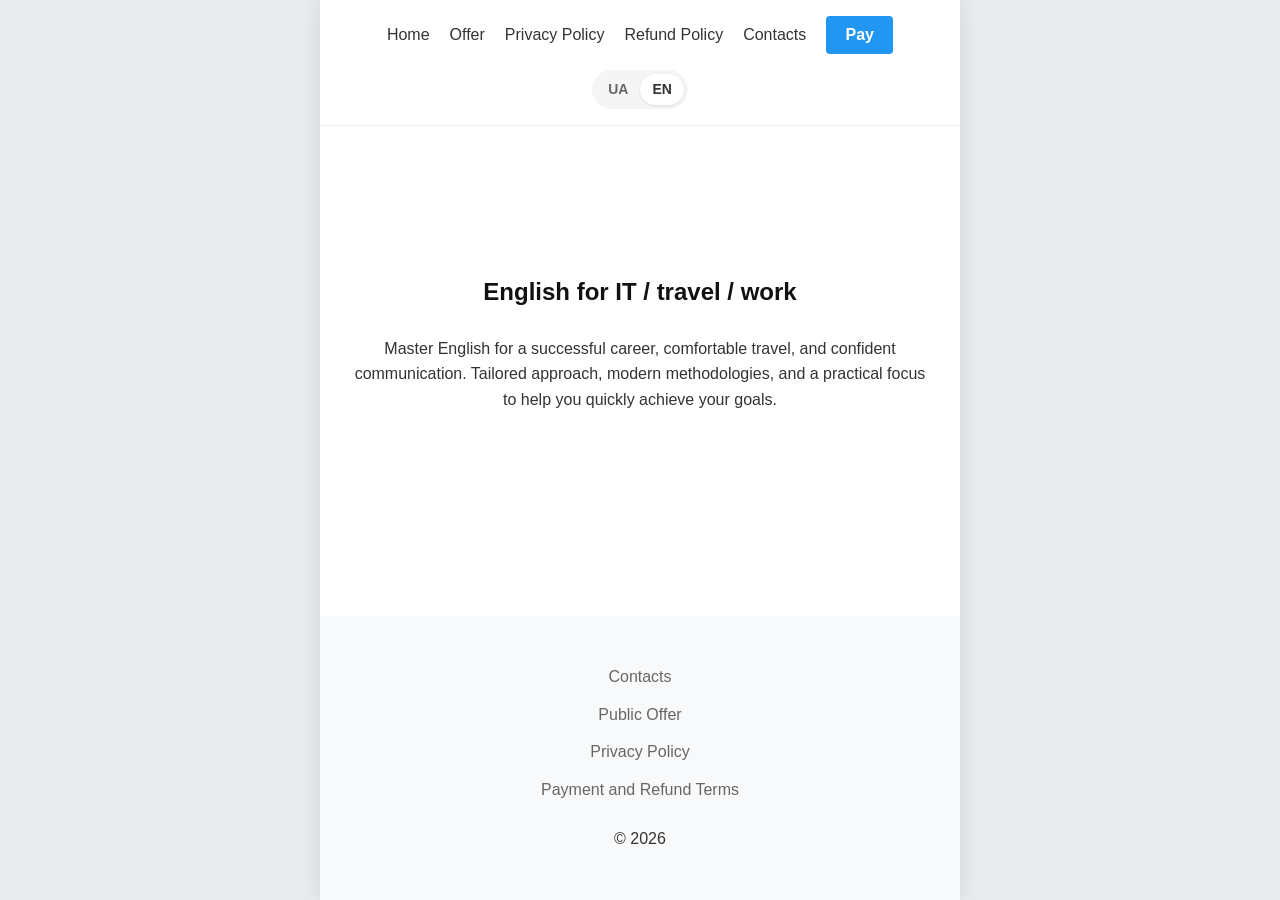
==== en/index.html @ 535845a1 "initital" ====
<!DOCTYPE html>
<html lang="en">
<head>
    <meta charset="UTF-8">
    <meta name="viewport" content="width=device-width, initial-scale=1.0">
    <title>English for IT / travel / work</title>
    <link rel="stylesheet" href="../assets/css/styles.css">
    <link rel="alternate" hreflang="uk" href="../index.html">
    <link rel="alternate" hreflang="en" href="index.html">
</head>
<body>
    <div class="site-wrapper">
        <header>
            <nav>
                <a href="index.html">Home</a>
                <a href="offer.html">Offer</a>
                <a href="privacy.html">Privacy Policy</a>
                <a href="refund.html">Refund Policy</a>
                <a href="contacts.html">Contacts</a>
                <a href="https://secure.wayforpay.com/payment" class="pay-btn" target="_blank" rel="noopener">Pay</a>
            </nav>
            <div class="language-switcher">
                <a href="../index.html" class="lang-link">UA</a>
                <a href="index.html" class="lang-link active">EN</a>
            </div>
        </header>

        <main>
            <section>
                <h1>English for IT / travel / work</h1>
                <p>Master English for a successful career, comfortable travel, and confident communication. Tailored approach, modern methodologies, and a practical focus to help you quickly achieve your goals.</p>
            </section>
        </main>

        <footer>
            <div class="footer-links">
                <a href="contacts.html">Contacts</a>
                <a href="offer.html">Public Offer</a>
                <a href="privacy.html">Privacy Policy</a>
                <a href="refund.html">Payment and Refund Terms</a>
            </div>
            <div>&copy; 2026</div>
        </footer>
    </div>
</body>
</html>
---- assets/css/styles.css ----
/* Reset and Base Styles */
* {
    margin: 0;
    padding: 0;
    box-sizing: border-box;
}

html {
    scroll-behavior: smooth;
}

body {
    font-family: -apple-system, BlinkMacSystemFont, "Segoe UI", Roboto, Helvetica, Arial, sans-serif;
    line-height: 1.6;
    color: #333;
    background-color: #e9ecef; /* Subtle background outside the frame */
    display: flex;
    justify-content: center;
}

/* 50% width frame for PC */
.site-wrapper {
    width: 100%;
    max-width: 50%; /* 50% width on PC */
    background-color: #ffffff;
    min-height: 100vh;
    display: flex;
    flex-direction: column;
    box-shadow: 0 0 20px rgba(0,0,0,0.1);
}

/* Mobile Responsiveness for Wrapper */
@media (max-width: 1024px) {
    .site-wrapper {
        max-width: 100%;
    }
}

/* Header and Navigation */
header {
    position: sticky;
    top: 0;
    background-color: rgba(255, 255, 255, 0.95);
    backdrop-filter: blur(5px);
    padding: 1rem;
    display: flex;
    flex-direction: column;
    align-items: center;
    gap: 1rem;
    border-bottom: 1px solid #eee;
    z-index: 1000;
}

nav {
    display: flex;
    gap: 1.25rem;
    flex-wrap: wrap;
    justify-content: center;
    align-items: center;
}

nav a {
    text-decoration: none;
    color: #333;
    font-weight: 500;
    transition: color 0.2s;
}

nav a:hover {
    color: #0066cc;
}

/* Language Switcher */
.language-switcher {
    display: flex;
    align-items: center;
    background: #f5f5f5;
    border-radius: 20px;
    padding: 0.25rem;
}

.lang-link {
    text-decoration: none;
    color: #666;
    padding: 0.25rem 0.75rem;
    border-radius: 16px;
    font-size: 0.875rem;
    font-weight: 600;
    transition: all 0.2s ease;
}

.lang-link.active {
    background: #fff;
    color: #333;
    box-shadow: 0 1px 3px rgba(0,0,0,0.1);
}

/* WayForPay Button */
.pay-btn {
    display: inline-block;
    background-color: #2196F3;
    color: white !important;
    padding: 0.4rem 1.2rem;
    border-radius: 4px;
    text-decoration: none;
    font-weight: bold;
    transition: background-color 0.2s;
    border: none;
}

.pay-btn:hover {
    background-color: #1976D2;
}

/* Main Content */
main {
    flex: 1;
    display: flex;
    flex-direction: column;
}

section {
    padding: 4rem 2rem;
    text-align: center; /* All content centered */
    border-bottom: 1px solid #eee;
    display: flex;
    flex-direction: column;
    align-items: center;
    justify-content: center;
    min-height: 50vh;
}

.legal-content {
    text-align: left;
    max-width: 800px;
    width: 100%;
    margin: 0 auto;
}

.legal-content h1, .legal-content h2 {
    text-align: center;
}

.legal-content ul {
    margin-left: 2rem;
    margin-bottom: 1.5rem;
}

.legal-content p {
    max-width: 100%;
}

section:last-child {
    border-bottom: none;
}

h1, h2 {
    margin-bottom: 1.5rem;
    color: #111;
}

p {
    max-width: 600px;
    margin-bottom: 1rem;
}

/* Footer */
footer {
    background-color: #f8f9fa;
    padding: 3rem 2rem;
    text-align: center;
}

.footer-links {
    display: flex;
    flex-direction: column;
    gap: 0.75rem;
    margin-bottom: 1.5rem;
}

footer a {
    color: #666;
    text-decoration: none;
}

footer a:hover {
    color: #333;
    text-decoration: underline;
}
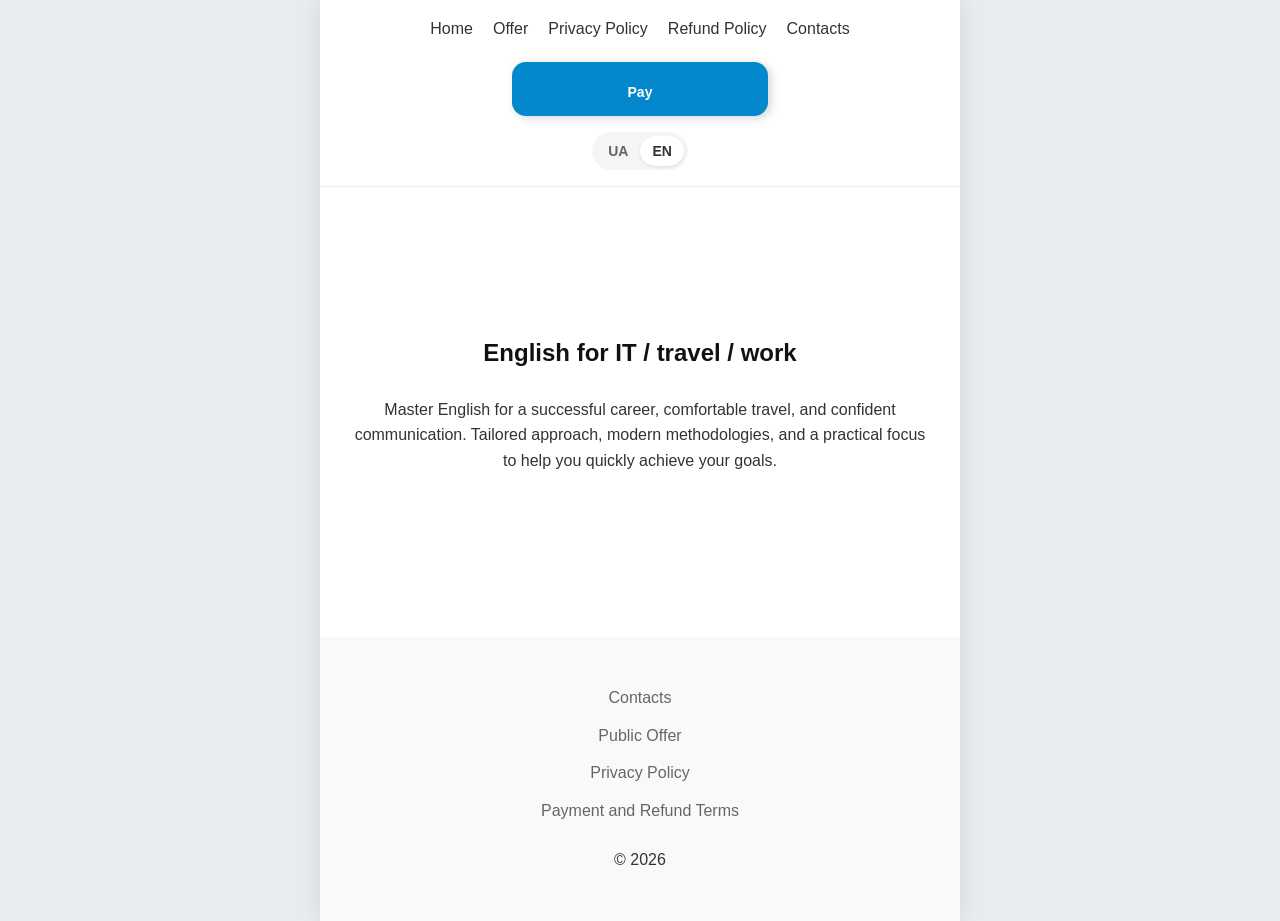
==== commit 6aec09ee: "pay button update" ====
--- a/en/index.html
+++ b/en/index.html
@@ -17,7 +17,7 @@
                 <a href="privacy.html">Privacy Policy</a>
                 <a href="refund.html">Refund Policy</a>
                 <a href="contacts.html">Contacts</a>
-                <a href="https://secure.wayforpay.com/payment" class="pay-btn" target="_blank" rel="noopener">Pay</a>
+                <a href="https://secure.wayforpay.com/button/bc25358b817f2" style="display:inline-block!important;background:#0488cd;background-size:cover;width: 256px!important;height:54px!important;border:none!important;border-radius:14px!important;padding:16px!important;text-decoration:none!important;box-shadow:3px 2px 8px rgba(71,66,66,0.22)!important;text-align:center!important;outline:none!important;" onmouseover="this.style.opacity='0.8';" onmouseout="this.style.opacity='1';"> <span style="font-family:Verdana,Arial,sans-serif!important;font-weight:bold!important;font-size:14px!important;color:#ffffff!important;line-height:18px!important;vertical-align:middle!important;">Pay</span></a>
             </nav>
             <div class="language-switcher">
                 <a href="../index.html" class="lang-link">UA</a>
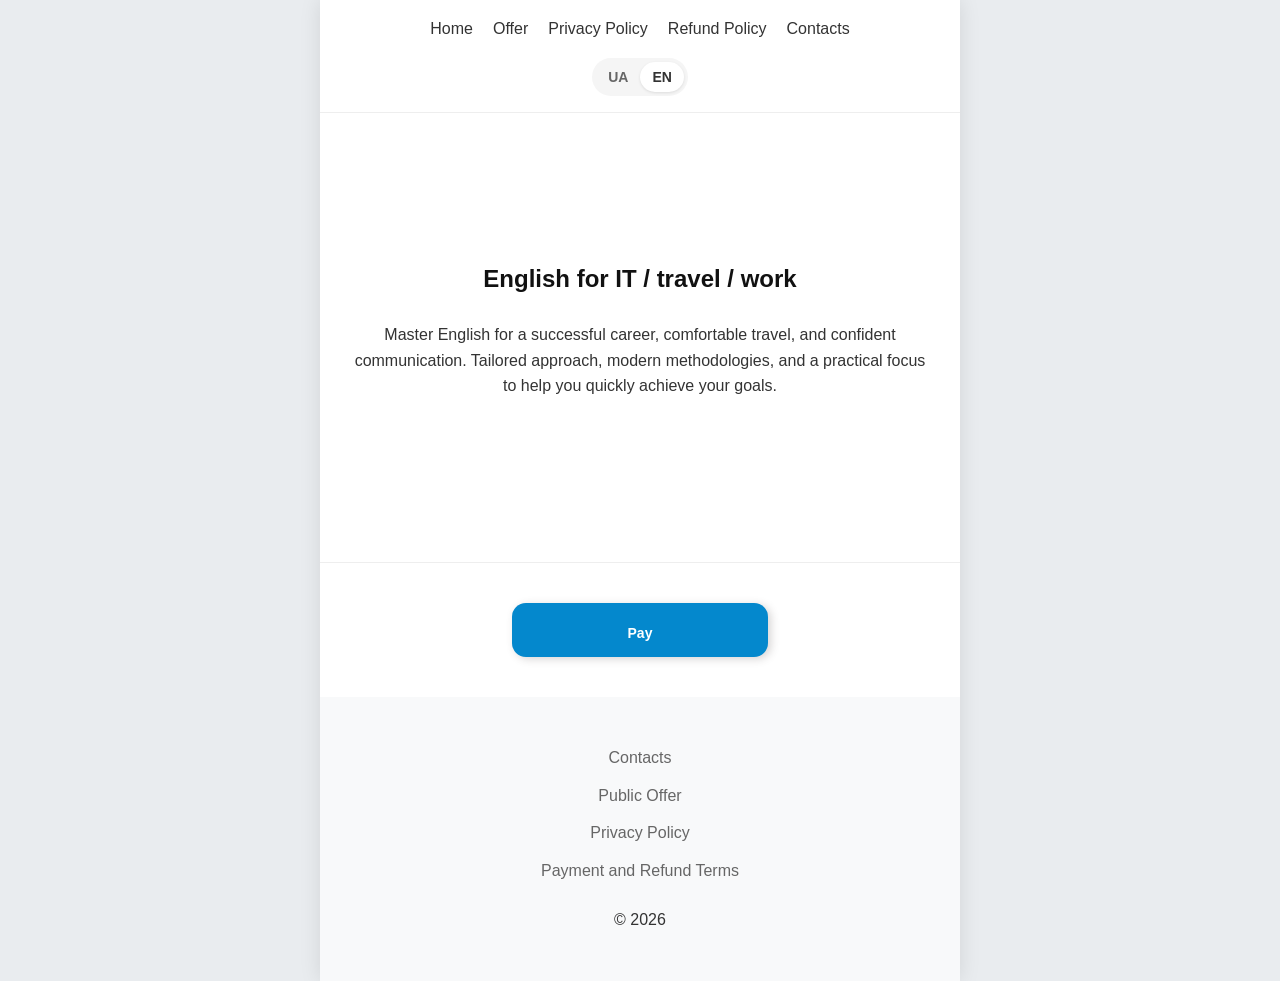
==== commit f5b6fb50: "pay button update 2" ====
--- a/en/index.html
+++ b/en/index.html
@@ -17,7 +17,6 @@
                 <a href="privacy.html">Privacy Policy</a>
                 <a href="refund.html">Refund Policy</a>
                 <a href="contacts.html">Contacts</a>
-                <a href="https://secure.wayforpay.com/button/bc25358b817f2" style="display:inline-block!important;background:#0488cd;background-size:cover;width: 256px!important;height:54px!important;border:none!important;border-radius:14px!important;padding:16px!important;text-decoration:none!important;box-shadow:3px 2px 8px rgba(71,66,66,0.22)!important;text-align:center!important;outline:none!important;" onmouseover="this.style.opacity='0.8';" onmouseout="this.style.opacity='1';"> <span style="font-family:Verdana,Arial,sans-serif!important;font-weight:bold!important;font-size:14px!important;color:#ffffff!important;line-height:18px!important;vertical-align:middle!important;">Pay</span></a>
             </nav>
             <div class="language-switcher">
                 <a href="../index.html" class="lang-link">UA</a>
@@ -30,6 +29,9 @@
                 <h1>English for IT / travel / work</h1>
                 <p>Master English for a successful career, comfortable travel, and confident communication. Tailored approach, modern methodologies, and a practical focus to help you quickly achieve your goals.</p>
             </section>
+            <div style="text-align: center; margin: 40px 0;">
+                <a href="https://secure.wayforpay.com/button/bc25358b817f2" style="display:inline-block!important;background:#0488cd;background-size:cover;width: 256px!important;height:54px!important;border:none!important;border-radius:14px!important;padding:16px!important;text-decoration:none!important;box-shadow:3px 2px 8px rgba(71,66,66,0.22)!important;text-align:center!important;outline:none!important;" onmouseover="this.style.opacity='0.8';" onmouseout="this.style.opacity='1';"> <span style="font-family:Verdana,Arial,sans-serif!important;font-weight:bold!important;font-size:14px!important;color:#ffffff!important;line-height:18px!important;vertical-align:middle!important;">Pay</span></a>
+            </div>
         </main>
 
         <footer>
